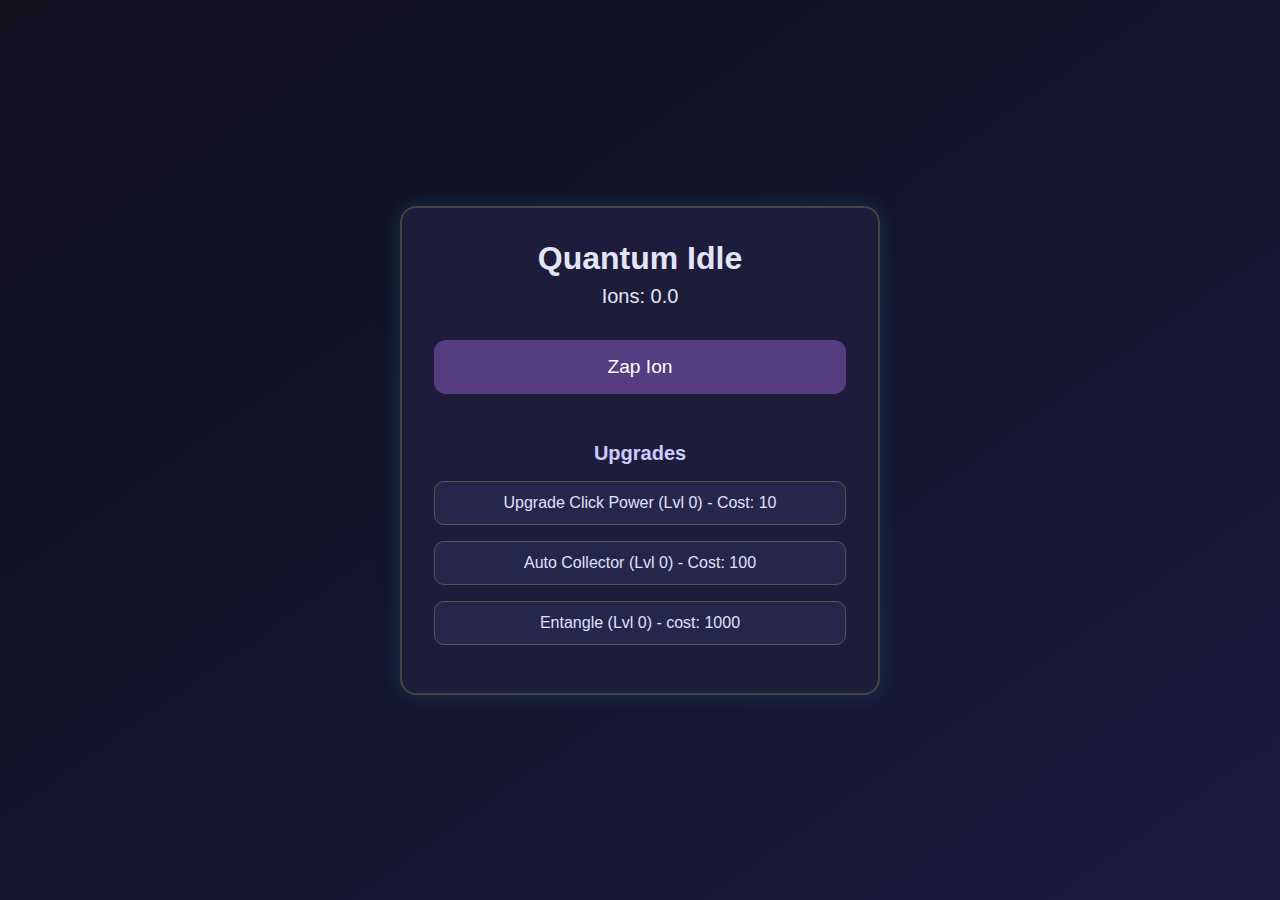
==== QCIdle/index.html @ e242af01 "Initial" ====
<!DOCTYPE html>
<html lang="en">
<head>
  <meta charset="UTF-8" />
  <meta name="viewport" content="width=device-width, initial-scale=1.0"/>
  <title>Quantum Idle</title>
  <link rel="stylesheet" href="style.css" />
</head>
<body>
  <div class="container">

    <header>
      <h1>Quantum Idle</h1>
      <p>Ions: <span id="ions">0</span></p>
    </header>

    <main>
      <button id="ion-zapper" class="main-button">Zap Ion</button>

      <section class="upgrades">
        <h2>Upgrades</h2>
        <button id="upgrade-click" class="upgrade-button">Upgrade Click Power</button>
        <button id="upgrade-auto" class="upgrade-button">Auto Collector</button>
        <button id="upgrade-entangle" class ="upgrade-button">Entangle</button>
      </section>
    </main>

  </div>

  <script src="main.js"></script>
</body>
</html>
---- QCIdle/style.css ----
/* === Base Reset === */
* {
    margin: 0;
    padding: 0;
    box-sizing: border-box;
  }
  
  /* === Page Background === */
  body {
    font-family: 'Segoe UI', sans-serif;
    background: linear-gradient(to bottom right, #0f0f1e, #1a1a3d);
    color: #e4e4f7;
    min-height: 100vh;
    display: flex;
    justify-content: center;
    align-items: center;
  }
  
  /* === Main Container === */
  .container {
    background-color: rgba(30, 30, 60, 0.95);
    border: 2px solid #444;
    border-radius: 16px;
    padding: 2rem;
    width: 90%;
    max-width: 480px;
    box-shadow: 0 0 20px rgba(0, 255, 255, 0.15);
  }
  
  /* === Header === */
  header {
    text-align: center;
    margin-bottom: 2rem;
  }
  
  header h1 {
    font-size: 2rem;
    margin-bottom: 0.5rem;
  }
  
  header p {
    font-size: 1.25rem;
  }
  
  /* === Main Button === */
  .main-button {
    background-color: #563c80;
    color: #fff;
    padding: 1rem 2rem;
    font-size: 1.2rem;
    border: none;
    border-radius: 12px;
    cursor: pointer;
    margin-bottom: 2rem;
    transition: background 0.3s ease;
    width: 100%;
  }
  
  .main-button:hover {
    background-color: #5e9b84;
  }
  
  /* === Upgrade Section === */
  .upgrades {
    margin-top: 1rem;
  }
  
  .upgrades h2 {
    margin-bottom: 1rem;
    font-size: 1.25rem;
    text-align: center;
    color: #ccccff;
  }
  
  .upgrade-button {
    display: block;
    width: 100%;
    margin-bottom: 1rem;
    padding: 0.75rem;
    font-size: 1rem;
    background-color: #26264a;
    border: 1px solid #555;
    border-radius: 10px;
    color: #e0e0ff;
    transition: background 0.3s ease, transform 0.1s ease;
  }
  
  .upgrade-button:hover {
    background-color: #343468;
  }
  
  .upgrade-button:active {
    transform: scale(0.97);
  }
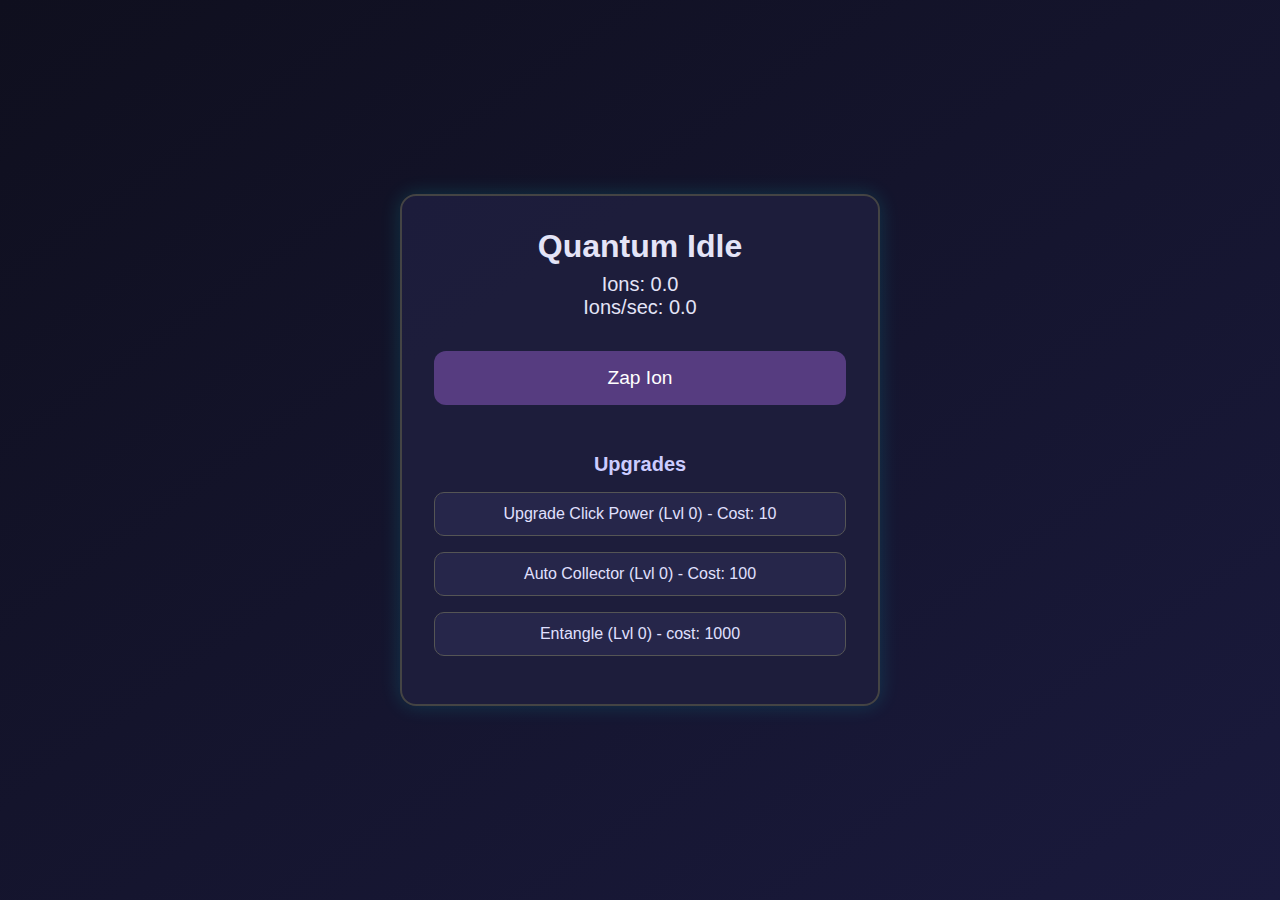
==== commit 0afab990: "Added Ions/sec display" ====
--- a/QCIdle/index.html
+++ b/QCIdle/index.html
@@ -12,6 +12,7 @@
     <header>
       <h1>Quantum Idle</h1>
       <p>Ions: <span id="ions">0</span></p>
+      <p>Ions/sec: <span id="ionsPerSec">0</span></p>
     </header>
 
     <main>
